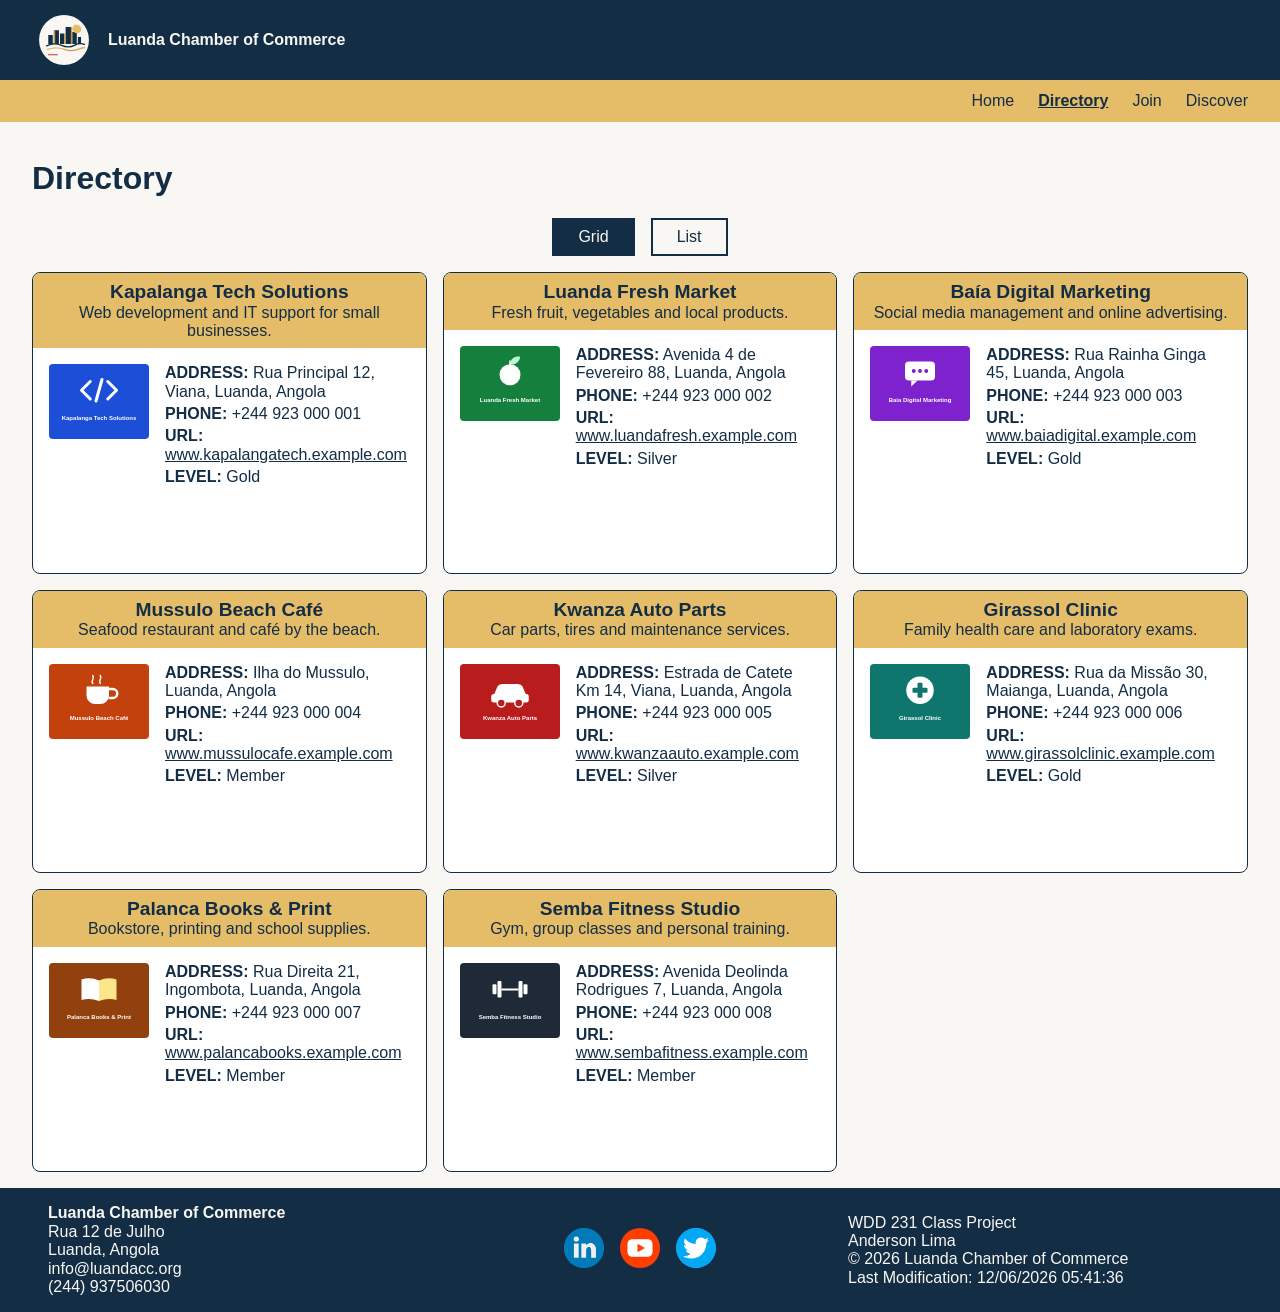
==== chamber/directory.html @ fcfa7dde "Complete W02 Chamber of Commerce page Assignment" ====
<!DOCTYPE html>
<html lang="en-US">
<head>
    <meta charset="UTF-8">
    <meta name="viewport" content="width=device-width, initial-scale=1.0">
    <meta name="description" content="This page provides a list of local business and other organizations that belong to the chamber of commerce.">
    <meta name="author" content="Anderson Lima">
    <meta property="og:title" content="Chamber of Commerce">
    <meta property="og:description" content="This page provides a list of local business and other organizations that belong to the chamber of commerce.">
    <meta property="og:image" content="">
    <meta property="og:url" content="https://willlimaneto.github.io/wdd231/chamber/directory.html">
    <title>Luanda Chamber of Commerce</title>
    <link rel="stylesheet" href="styles/normalize.css">
    <link rel="stylesheet" href="styles/small.css">
    <link rel="stylesheet" href="styles/larger.css">
    <link rel="icon" href="images/luanda-chamber-of-commerce-favicon.ico">
    <script src="scripts/directory.js" defer></script>
</head>
<body>
    <header>
        <img src="images/luanda-chamber-of-commerce-logo.svg" alt="Luanda Chamber of Commerce logo" width="64" height="64">
        <span>Luanda Chamber of Commerce</span>
        <button id="nav-button" class="hamburger" aria-label="Toggle navigation" aria-expanded="false"></button>
    </header>
    <nav id="nav-bar" class="navigation">
        <ul>
            <li><a href="#">Home</a></li>
            <li class="current"><a href="directory.html" aria-current="page">Directory</a></li>
            <li><a href="#">Join</a></li>
            <li><a href="#">Discover</a></li>
        </ul>
    </nav>
    <main>
        <h1>Directory</h1>
        <div class="view-buttons">
            <button id="grid">Grid</button>
            <button id="list">List</button>
        </div>
        <div id="cards" class="grid"></div>
    </main>
    <footer>
        <div class="contacts">
            <p class="bold">Luanda Chamber of Commerce</p>
            <p>Rua 12 de Julho</p>
            <p>Luanda, Angola</p>
            <p>info@luandacc.org</p>
            <p>(244) 937506030</p>
        </div>
        <div class="social">
            <a href="https://www.linkedin.com" target="_blank" rel="noopener noreferrer"><img src="images/linkedin.svg" alt="LinkedIn" width="40" height="40"></a>
            <a href="https://www.youtube.com" target="_blank" rel="noopener noreferrer"><img src="images/youtube.svg" alt="YouTube" width="40" height="40"></a>
            <a href="https://x.com" target="_blank" rel="noopener noreferrer"><img src="images/twitter.svg" alt="Twitter" width="40" height="40"></a>
        </div>
        <div class="info">
            <p>WDD 231 Class Project</p>
            <p>Anderson Lima</p>
            <p>&copy; <span id="year"></span> Luanda Chamber of Commerce</p>
            <p>Last Modification: <span id="lastModified"></span></p>
        </div>
    </footer>
</body>
</html>
---- chamber/styles/small.css ----
:root {
    --navy: #132d45;
    --gold: #e5bd68;
    --cream: #f8f7f3;
}

body {
    font-family: Arial, Helvetica, sans-serif;
    background: var(--cream);
    color: var(--navy);
}

a {
    color: var(--navy);
}

/* Header and navigation */
header {
    display: flex;
    align-items: center;
    gap: 0.75rem;
    padding: 0.5rem 1rem;
    background: var(--navy);
    color: var(--cream);
}

header img {
    width: 56px;
    height: 56px;
}

header span {
    flex: 1;
    font-weight: bold;
}

.hamburger {
    background: none;
    border: none;
    color: var(--gold);
    font-size: 2rem;
}

.hamburger::before {
    content: "☰";
}

nav {
    display: none;
    background: var(--gold);
}

nav.open {
    display: block;
}

nav ul {
    list-style: none;
    margin: 0;
    padding: 0;
}

nav a {
    display: block;
    padding: 0.75rem 1rem;
    text-decoration: none;
}

nav a:hover,
.current a {
    text-decoration: underline;
    font-weight: bold;
}

/* Main */
main {
    padding: 1rem;
}

.view-buttons {
    display: flex;
    justify-content: center;
    gap: 1rem;
    margin-bottom: 1rem;
}

.view-buttons button {
    padding: 0.5rem 1.5rem;
    background: var(--cream);
    color: var(--navy);
    border: 2px solid var(--navy);
}

.view-buttons .active {
    background: var(--navy);
    color: var(--cream);
}

/* Cards */
#cards {
    display: grid;
    gap: 1rem;
    min-height: 100vh;
}

.card {
    background: #fff;
    border: 1px solid var(--navy);
    border-radius: 8px;
    overflow: hidden;
}

.card-top {
    padding: 0.5rem;
    text-align: center;
    background: var(--gold);
}

.card-top h2 {
    margin: 0;
    font-size: 1.2rem;
}

.card-top p {
    margin: 0;
}

.card-body {
    display: flex;
    gap: 1rem;
    padding: 1rem;
}

.card-body img {
    width: 100px;
    height: 75px;
}

.card-body p {
    margin: 0 0 0.25rem;
    overflow-wrap: anywhere;
}

/* List view has no images */
#cards.list img {
    display: none;
}

/* Footer */
footer {
    display: grid;
    gap: 1rem;
    padding: 1rem;
    background: var(--navy);
    color: var(--cream);
}

footer p {
    margin: 0;
}

.bold {
    font-weight: bold;
}

.social {
    display: flex;
    justify-content: center;
    gap: 1rem;
}

.social img {
    width: 40px;
    height: 40px;
}
---- chamber/styles/larger.css ----
@media (min-width: 700px) {
  header {
    padding: 0.5rem 2rem;
  }

  header img {
    width: 64px;
    height: 64px;
  }

  .hamburger {
    display: none;
  }

  nav {
    display: block;
  }

  nav ul {
    display: flex;
    justify-content: flex-end;
    gap: 1.5rem;
    padding: 0 2rem;
  }

  nav a {
    padding: 0.75rem 0;
  }

  main {
    padding: 1rem 2rem;
  }

  #cards.grid {
    grid-template-columns: repeat(auto-fill, minmax(300px, 1fr));
  }

  footer {
    grid-template-columns: repeat(3, 1fr);
    align-items: center;
    padding: 1rem 3rem;
  }
}
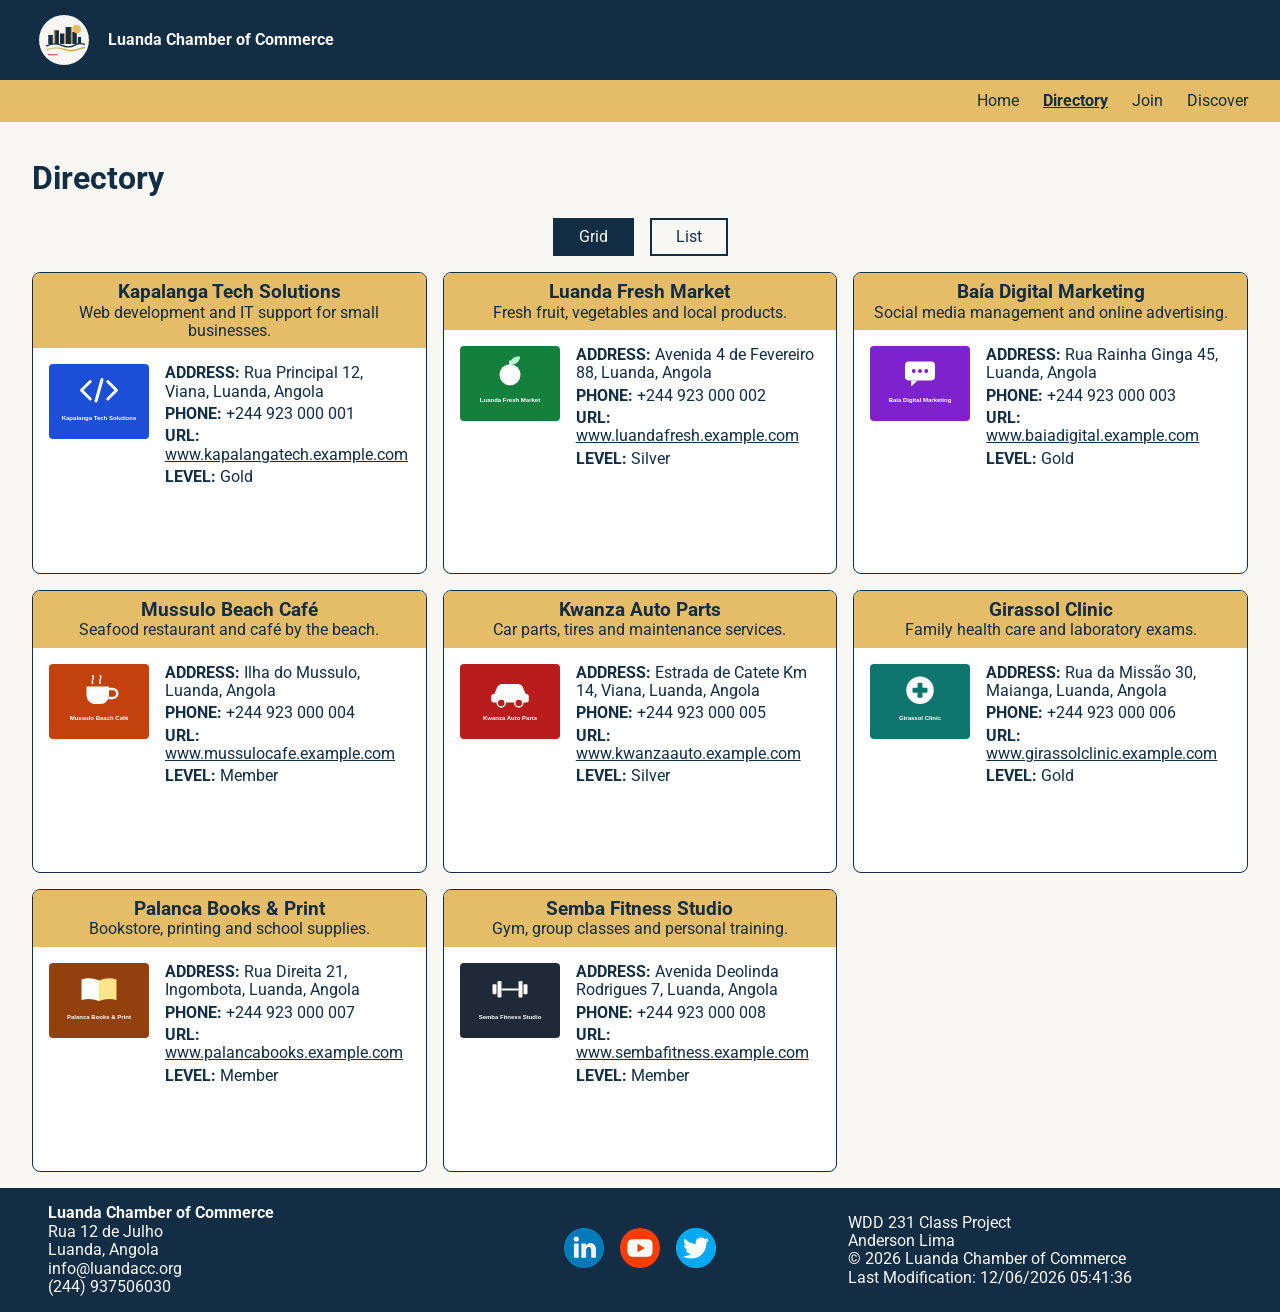
==== commit 7c053f5e: "Fix page audit errors" ====
--- a/chamber/directory.html
+++ b/chamber/directory.html
@@ -5,20 +5,23 @@
     <meta name="viewport" content="width=device-width, initial-scale=1.0">
     <meta name="description" content="This page provides a list of local business and other organizations that belong to the chamber of commerce.">
     <meta name="author" content="Anderson Lima">
-    <meta property="og:title" content="Chamber of Commerce">
+    <meta property="og:title" content="Luanda Chamber of Commerce Member Directory">
     <meta property="og:description" content="This page provides a list of local business and other organizations that belong to the chamber of commerce.">
-    <meta property="og:image" content="">
+    <meta property="og:image" content="https://willlimaneto.github.io/wdd231/chamber/images/luanda-logo.svg">
     <meta property="og:url" content="https://willlimaneto.github.io/wdd231/chamber/directory.html">
-    <title>Luanda Chamber of Commerce</title>
+    <title>Directory | Luanda Chamber of Commerce</title>
+    <link rel="preconnect" href="https://fonts.googleapis.com">
+    <link rel="preconnect" href="https://fonts.gstatic.com" crossorigin>
+    <link href="https://fonts.googleapis.com/css2?family=Roboto:wght@400;700&display=swap" rel="stylesheet">
     <link rel="stylesheet" href="styles/normalize.css">
     <link rel="stylesheet" href="styles/small.css">
     <link rel="stylesheet" href="styles/larger.css">
-    <link rel="icon" href="images/luanda-chamber-of-commerce-favicon.ico">
+    <link rel="icon" href="images/luanda-favicon.ico">
     <script src="scripts/directory.js" defer></script>
 </head>
 <body>
     <header>
-        <img src="images/luanda-chamber-of-commerce-logo.svg" alt="Luanda Chamber of Commerce logo" width="64" height="64">
+        <img src="images/luanda-logo.svg" alt="Luanda Chamber of Commerce logo" width="64" height="64">
         <span>Luanda Chamber of Commerce</span>
         <button id="nav-button" class="hamburger" aria-label="Toggle navigation" aria-expanded="false"></button>
     </header>
--- a/chamber/styles/small.css
+++ b/chamber/styles/small.css
@@ -5,7 +5,7 @@
 }
 
 body {
-    font-family: Arial, Helvetica, sans-serif;
+    font-family: "Roboto", Arial, Helvetica, sans-serif;
     background: var(--cream);
     color: var(--navy);
 }
